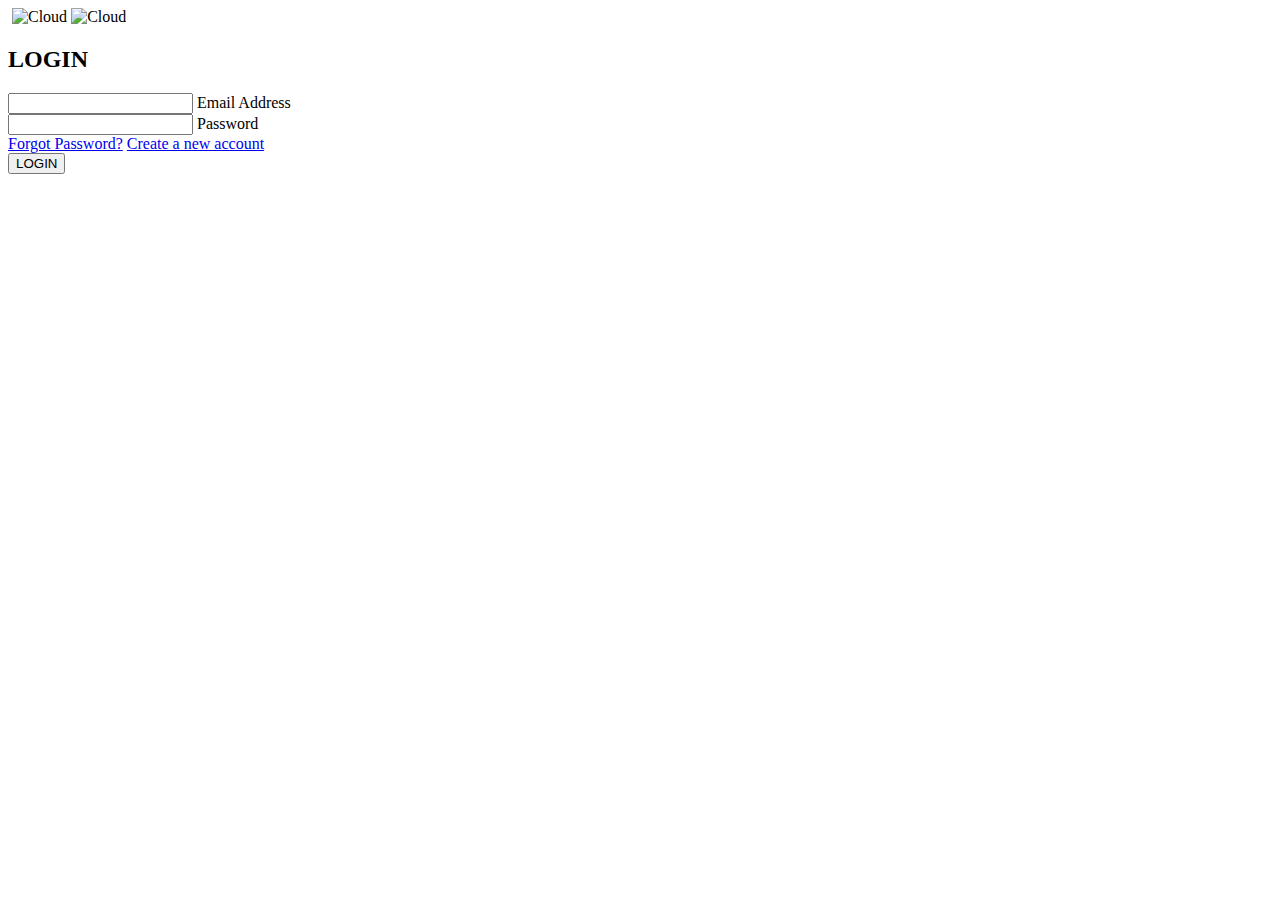
==== HTML/login.html @ 032ee0d0 "User can login using firebase" ====
<!DOCTYPE html>
<html lang="en">
<head>
    <meta charset="UTF-8">
    <meta http-equiv="X-UA-Compatible" content="IE=edge">
    <meta name="viewport" content="width=device-width, initial-scale=1.0">

    <!-- Author Content -->
    <meta name="author" content="Daniel Githiomi">
    <meta name="description" content="For the Dream Forecast Website">

    <!-- Tab Content -->
    <title>Dream Forecast Login</title>
    <link rel="icon" type="image/x-icon" href="../Assets/Images/Dream_Logo.png">

    <!-- Stylesheet -->
    <link rel="stylesheet" href="../CSS/login.css" type="text/css">

    <!-- JS Authentication -->
    <script type="module" src="../JS/login.js" defer ></script>

</head>
<body>

    <!-- Moon image -->
    <img class="moon" src="../Assets/Images/moon.png" alt="">
    <!-- Cloud Images -->
    <img class="cloud1" src="../Assets/Images/cloud1.png" alt="Cloud">
    <img class="cloud2" src="../Assets/Images/cloud3.png" alt="Cloud">

    <div class="login">

        <span class="borderSpin">
            <!-- Spining border goes here -->
        </span>

        <form id="login">

            <h2>LOGIN</h2>

            <!-- Input Fields -->
            <div class="inputField">

                <input type="email" name="emailAddress" id="emailAddress" required="required">
                <span>Email Address</span>
                <i> <!-- Input goes here --> </i>

            </div>

            <div class="inputField">

                <input type="password" name="password" id="password" required="required">
                <span>Password</span>
                <i> <!-- Input goes here --> </i>

            </div>

            <!-- Links -->
            <div class="links">

                <a href="https://www.google.com">Forgot Password?</a>
                <a href="../HTML/register.html">Create a new account</a>

            </div>

            <!-- Submit Button -->
            <div class="submit-btn">
                <input id="loginButton" type="submit" value="LOGIN">
            </div>

        </form>    

    </div>

</body>
</html>
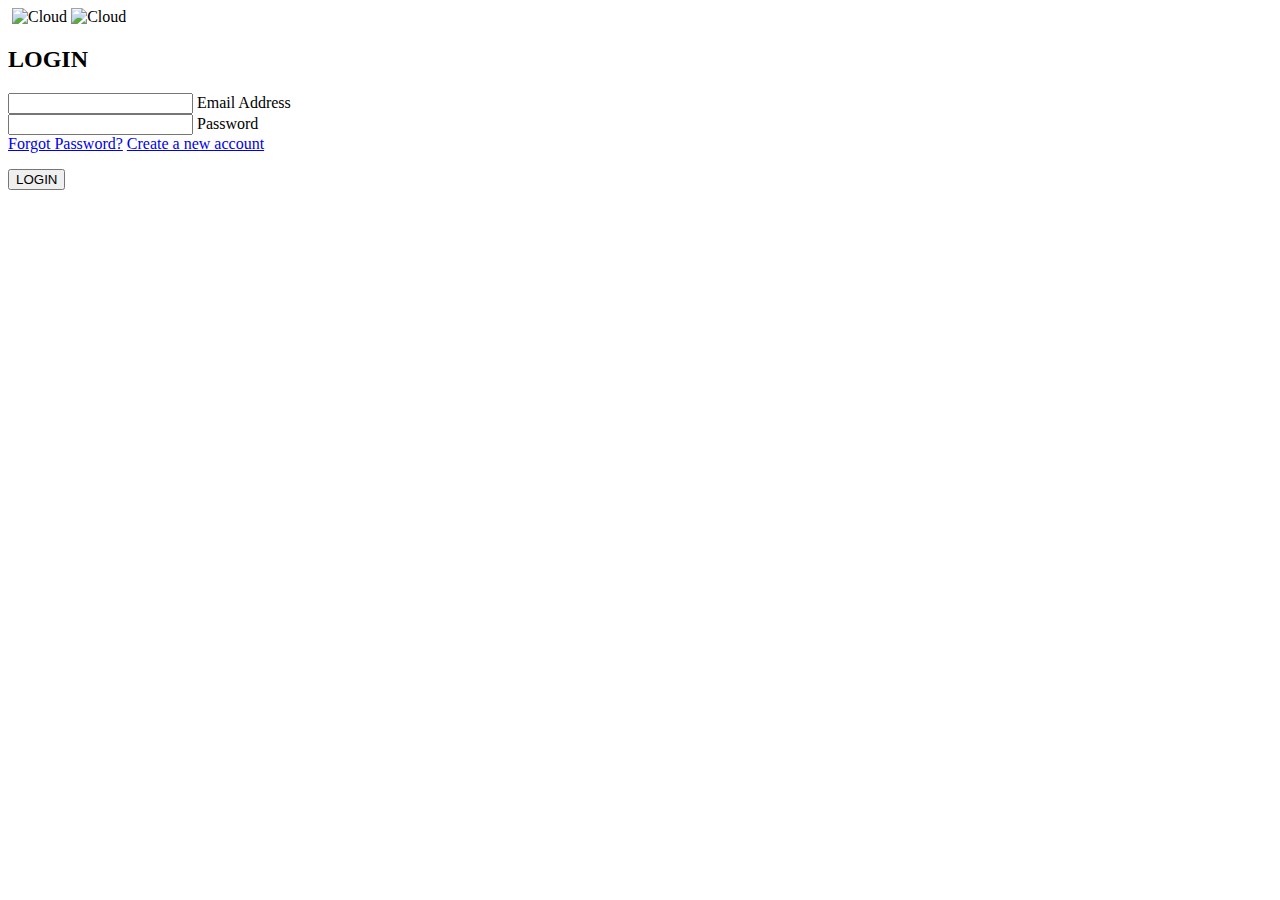
==== commit 5a74c8ec: "Added error message display to sign up page" ====
--- a/HTML/login.html
+++ b/HTML/login.html
@@ -63,6 +63,12 @@
 
             </div>
 
+            <div class="errorMessage">
+                <p class="error">
+                    <!-- Error message goes here -->
+                </p>
+            </div>
+
             <!-- Submit Button -->
             <div class="submit-btn">
                 <input id="loginButton" type="submit" value="LOGIN">
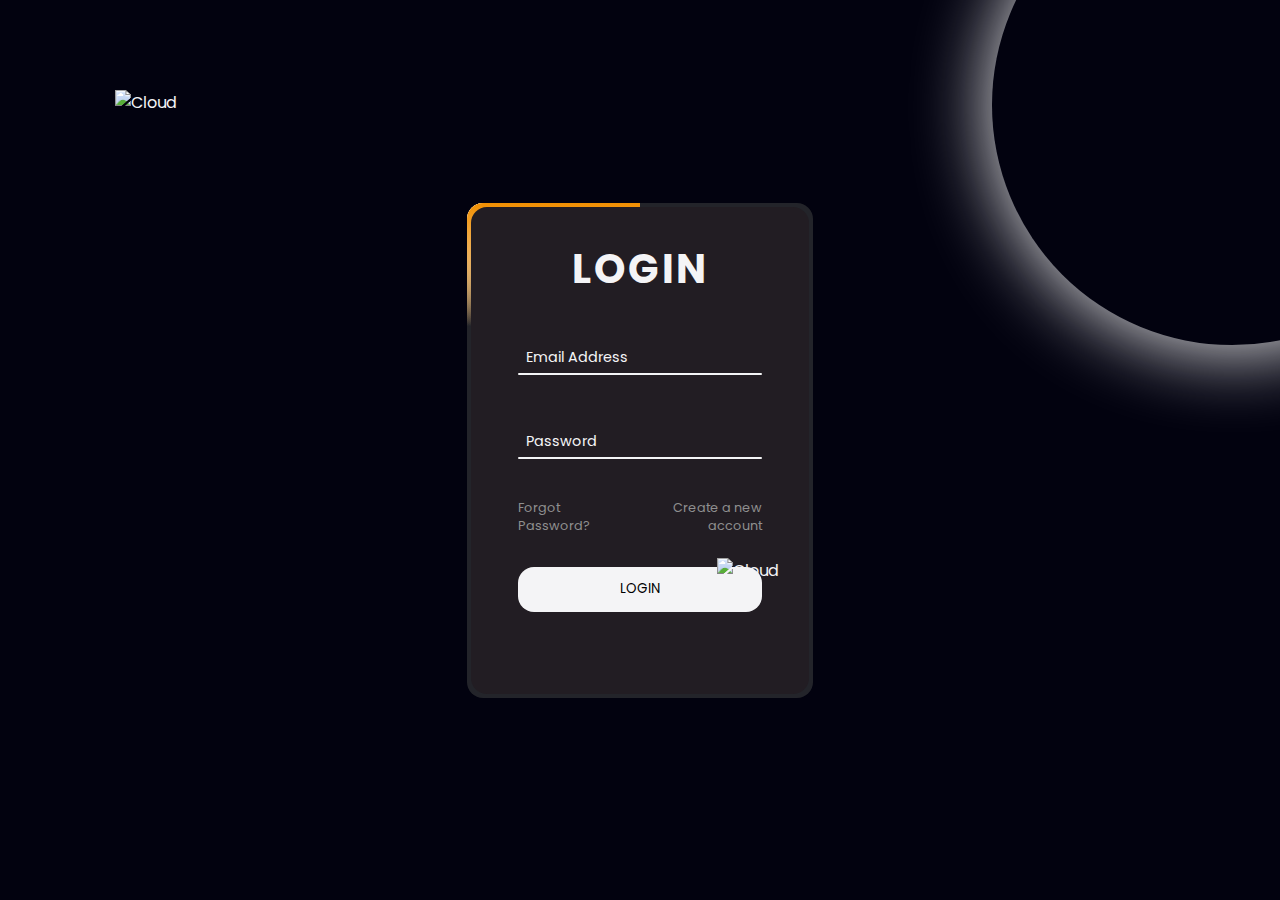
==== commit 18039aca: "Refactored CSS code to enforce DRY" ====
--- a/HTML/login.html
+++ b/HTML/login.html
@@ -14,7 +14,7 @@
     <link rel="icon" type="image/x-icon" href="../Assets/Images/Dream_Logo.png">
 
     <!-- Stylesheet -->
-    <link rel="stylesheet" href="../CSS/login.css" type="text/css">
+    <link rel="stylesheet" href="../CSS/forms.css" type="text/css">
 
     <!-- JS Authentication -->
     <script type="module" src="../JS/login.js" defer ></script>
@@ -28,7 +28,7 @@
     <img class="cloud1" src="../Assets/Images/cloud1.png" alt="Cloud">
     <img class="cloud2" src="../Assets/Images/cloud3.png" alt="Cloud">
 
-    <div class="login">
+    <div class="formContainer">
 
         <span class="borderSpin">
             <!-- Spining border goes here -->
--- a/CSS/forms.css
+++ b/CSS/forms.css
@@ -0,0 +1,477 @@
+/* Charset */
+@charset 'UTF-8';
+
+/* Font Import */
+@import url('https://fonts.googleapis.com/css2?family=Love+Ya+Like+A+Sister&family=Poppins:wght@400;700&display=swap');
+
+
+/* Global Styles */
+:root {
+    --main-bg-color: #02020f;
+    --main-theme-color: #f18f01;
+    --alt-white-color: #f4f4f6;
+    --dull-white-color: #8f8f8f;
+    --secondary-theme-color: #4d6a6d;
+    --alt-color: #5b3000;
+    --card-bg-color: #23242a;
+    --raisin-black-color: #221D23;
+}
+
+/* Custom Scrollbar */
+::-webkit-scrollbar {
+    width: .4rem;
+}
+
+::-webkit-scrollbar-track {
+    margin-block: .3rem;
+}
+
+::-webkit-scrollbar-thumb {
+    background: var(--main-theme-color);
+    opacity: .2;
+    border-radius: 100vw;
+}
+
+::-webkit-scrollbar-thumb:hover {
+    opacity: 1;
+}
+
+/* Common CSS */
+* {
+    margin: 0;
+    padding: 0;
+    box-sizing: border-box;
+    font-family: 'Poppins', sans-serif;
+    scroll-behavior: smooth;
+    transition: all .2s ease-in-out;
+}
+
+body {
+    background-color: var(--main-bg-color);
+    height: 100vh;
+    display: grid;
+    place-items: center;
+    color: var(--alt-white-color);
+    overflow: hidden;
+    font-family: 'Poppins', sans-serif;
+}
+
+a {
+    text-decoration: none;
+}
+
+/* Moon */
+.moon{
+    aspect-ratio: 1/1;
+    position: absolute;
+    width: 30rem;
+    top: -10%;
+    right: -10%;
+    border-radius: 55%;
+    box-shadow: 2px 2px 5rem var(--alt-white-color);
+    animation: bounce 5s infinite linear alternate;
+    transition: all .3s ease-in-out;
+}
+
+/* Clouds */
+.cloud1{
+    position: absolute;
+    z-index: 20;
+    aspect-ratio: 16 / 9;
+    width: 28rem;
+    top: 10%;
+    left: 20%;
+    animation: bounce 2s infinite linear alternate;
+    transition: all .3s ease-in-out;
+}
+
+.cloud2{
+    position: absolute;
+    z-index: 20;
+    aspect-ratio: 16 / 9;
+    width: 28rem;
+    bottom: 10%;
+    right: 20%;
+    animation: bounce 3s infinite linear alternate;
+    transition: all .3s ease-in-out;
+}
+
+/* Bounce Effect */
+@keyframes bounce {
+
+    0% {
+        transform: translateY(-10%);
+    }
+
+    50%{
+        transform: translateY(0%);
+    }
+
+    100% {
+        transform: translateY(10);
+    }
+    
+}
+
+/* Login form styling */
+.formContainer {
+    background-color: var(--card-bg-color);
+    width: 27%;
+    height: 50%;
+    border-radius: 1rem;
+    position: relative;
+    overflow: hidden;
+}
+
+.formContainer form {
+    position: absolute;
+    inset: 4px;
+    background-color: var(--raisin-black-color);
+    border-radius: 1rem;
+    display: flex;
+    flex-direction: column;
+    padding: 1rem;
+    z-index: 2;
+}
+
+/* Spin Effect */
+.formContainer::before {
+    content: '';
+    position: absolute;
+    width: 100%;
+    height: 100%;
+    top: -50%;
+    left: -50%;
+    background: linear-gradient(0deg,
+            transparent, transparent, var(--main-theme-color), var(--main-theme-color), var(--main-theme-color));
+    transform-origin: bottom right;
+    animation: spin-effect 6s linear infinite;
+}
+
+.formContainer::after {
+    content: '';
+    position: absolute;
+    width: 100%;
+    height: 100%;
+    top: -50%;
+    left: -50%;
+    background: linear-gradient(0deg,
+            transparent, transparent, var(--main-theme-color), var(--main-theme-color), var(--main-theme-color));
+    transform-origin: bottom right;
+    animation: spin-effect 6s linear infinite;
+    animation-delay: -3s;
+}
+
+.borderSpin {
+    position: absolute;
+    top: 0;
+    inset: 0;
+}
+
+.borderSpin::before {
+    content: '';
+    position: absolute;
+    width: 100%;
+    height: 100%;
+    top: -50%;
+    left: -50%;
+    background: linear-gradient(0deg,
+            transparent, transparent, var(--alt-white-color), var(--alt-white-color), var(--alt-white-color));
+    transform-origin: bottom right;
+    animation: spin-effect 6s linear infinite;
+    animation-delay: -1.5s;
+}
+
+.borderSpin::after {
+    content: '';
+    position: absolute;
+    width: 100%;
+    height: 100%;
+    top: -50%;
+    left: -50%;
+    background: linear-gradient(0deg,
+            transparent, transparent, var(--alt-white-color), var(--alt-white-color), var(--alt-white-color));
+    transform-origin: bottom right;
+    animation: spin-effect 6s linear infinite;
+    animation-delay: -4.5s;
+}
+
+/* Animations */
+@keyframes spin-effect {
+
+    0% {
+        transform: rotate(0deg);
+    }
+
+    100% {
+        transform: rotate(360deg);
+    }
+
+}
+
+.formContainer form h2 {
+    letter-spacing: .2rem;
+    font-size: 2.5rem;
+    text-align: center;
+    padding: 1rem 0;
+    text-transform: uppercase;
+}
+
+.formContainer form .inputField {
+    position: relative;
+    width: 80%;
+    margin: 1.5rem auto;
+}
+
+.formContainer form .inputField input {
+    position: relative;
+    width: 100%;
+    padding: .5rem;
+    background-color: transparent;
+    outline: none;
+    border: none;
+    box-shadow: none;
+    color: var(--main-bg-color);
+    letter-spacing: .08rem;
+    border-radius: 5px;
+    z-index: 10;
+}
+
+.formContainer form .inputField span {
+    position: absolute;
+    left: 0;
+    padding: .5rem;
+    color: var(--alt-white-color);
+    pointer-events: none;
+    transition: all .3s ease-in-out;
+    font-size: .9rem;
+}
+
+.formContainer form .inputField input:valid~span,
+.formContainer form .inputField input:focus~span {
+    color: var(--main-theme-color);
+    font-size: .8rem;
+    transform: translateY(-30px);
+}
+
+.formContainer form .inputField i {
+    position: absolute;
+    bottom: 0;
+    left: 0;
+    width: 100%;
+    overflow: hidden;
+    height: 2px;
+    background-color: var(--alt-white-color);
+    pointer-events: none;
+    border-radius: 5px;
+    transition: all .5s ease-in-out;
+}
+
+.formContainer form .inputField input:valid~i,
+.formContainer form .inputField input:focus~i {
+    height: 35px;
+}
+
+/* Links */
+.links {
+    display: flex;
+    justify-content: space-between;
+    align-items: center;
+    width: 80%;
+    margin: 1rem auto;
+}
+
+.links a {
+    font-size: .8rem;
+    color: var(--dull-white-color);
+    transition: all .3s ease-in-out;
+}
+
+.links a:hover {
+    transform: scale(1.05);
+}
+
+.links a:nth-child(1) {
+    text-align: start;
+}
+
+.links a:nth-child(2) {
+    text-align: end;
+}
+
+.links a:nth-child(1):hover {
+    color: var(--alt-white-color);
+}
+
+.links a:nth-child(2):hover {
+    color: var(--main-theme-color);
+}
+
+.submit-btn {
+    position: relative;
+    width: 80%;
+    margin: 1rem auto;
+    outline: none;
+    border: none;
+    background-color: var(--alt-white-color);
+    cursor: pointer;
+    border-radius: 1rem;
+    font-weight: 600;
+    transition: all .4s ease-in;
+    overflow: hidden;
+}
+
+.submit-btn:active {
+    opacity: .5;
+}
+
+.submit-btn::before {
+    content: '';
+    position: absolute;
+    top: 0;
+    left: 0;
+    width: 0;
+    height: 100%;
+    z-index: -1;
+    background-color: var(--main-theme-color);
+    transition: all .4s ease-out;
+    border-radius: 1rem;
+}
+
+.submit-btn:hover {
+    background-color: transparent;
+    color: var(--alt-white-color);
+}
+
+.submit-btn:hover::before {
+    width: 100%;
+}
+
+/* Error message */
+.error{
+    display: none;
+}
+
+.display{
+    display: block;
+    font-size: .7rem;
+    text-align: center;
+    padding: 1rem;
+    color: red;
+    text-transform: uppercase;
+}
+
+input[type="submit"] {
+    width: 100%;
+    height: 100%;
+    padding: .8rem .3rem;
+    border: none;
+    outline: none;
+    border-radius: 1rem;
+    background-color: transparent;
+    cursor: pointer;
+}
+
+/* ----- Media Queries ----- */
+@media all and (max-width: 1600px) {
+    .moon{
+        top: -10%;
+        right: -10%;
+    }
+
+    .cloud1{
+        left: 13%;
+    }
+
+    .cloud2{
+        right: 13%;
+    }
+
+    .formContainer {
+        height: 55%;
+    }
+}
+
+@media all and (max-width: 1500px) {
+    .moon{
+        top: -13%;
+        right: -13%;
+    }
+
+    .cloud1{
+        left: 11%;
+    }
+
+    .cloud2{
+        right: 11%;
+    }
+}
+
+@media all and (max-width: 1300px) {
+    .moon{
+        top: -15%;
+        right: -15%;
+    }
+
+    .cloud1{
+        left: 9%;
+    }
+
+    .cloud2{
+        right: 9%;
+    }
+}
+
+@media all and (max-width: 1100px) {
+
+    .moon{
+        top: -16%;
+        right: -16%;
+        width: 27rem;
+    }
+
+    .cloud1{
+        width: 23rem;
+        top: 3%;
+        left: 0;
+    }
+
+    .cloud2{
+        width: 23rem;
+        bottom: 3%;
+        right: 0;
+    }
+
+    .formContainer {
+        width: 40%;
+        height: 60%;
+    }
+
+    .links {
+        flex-direction: column;
+    }
+
+    .links a {
+        margin: .5rem 0;
+    }
+}
+
+@media all and (max-width: 700px) {
+
+    .formContainer {
+        width: 70%;
+        height: 60%;
+    }
+
+    .cloud1, .cloud2 {
+        width: 20rem;
+    }
+
+    .links {
+        flex-direction: column;
+    }
+
+    .links a {
+        margin: .5rem 0;
+    }
+}